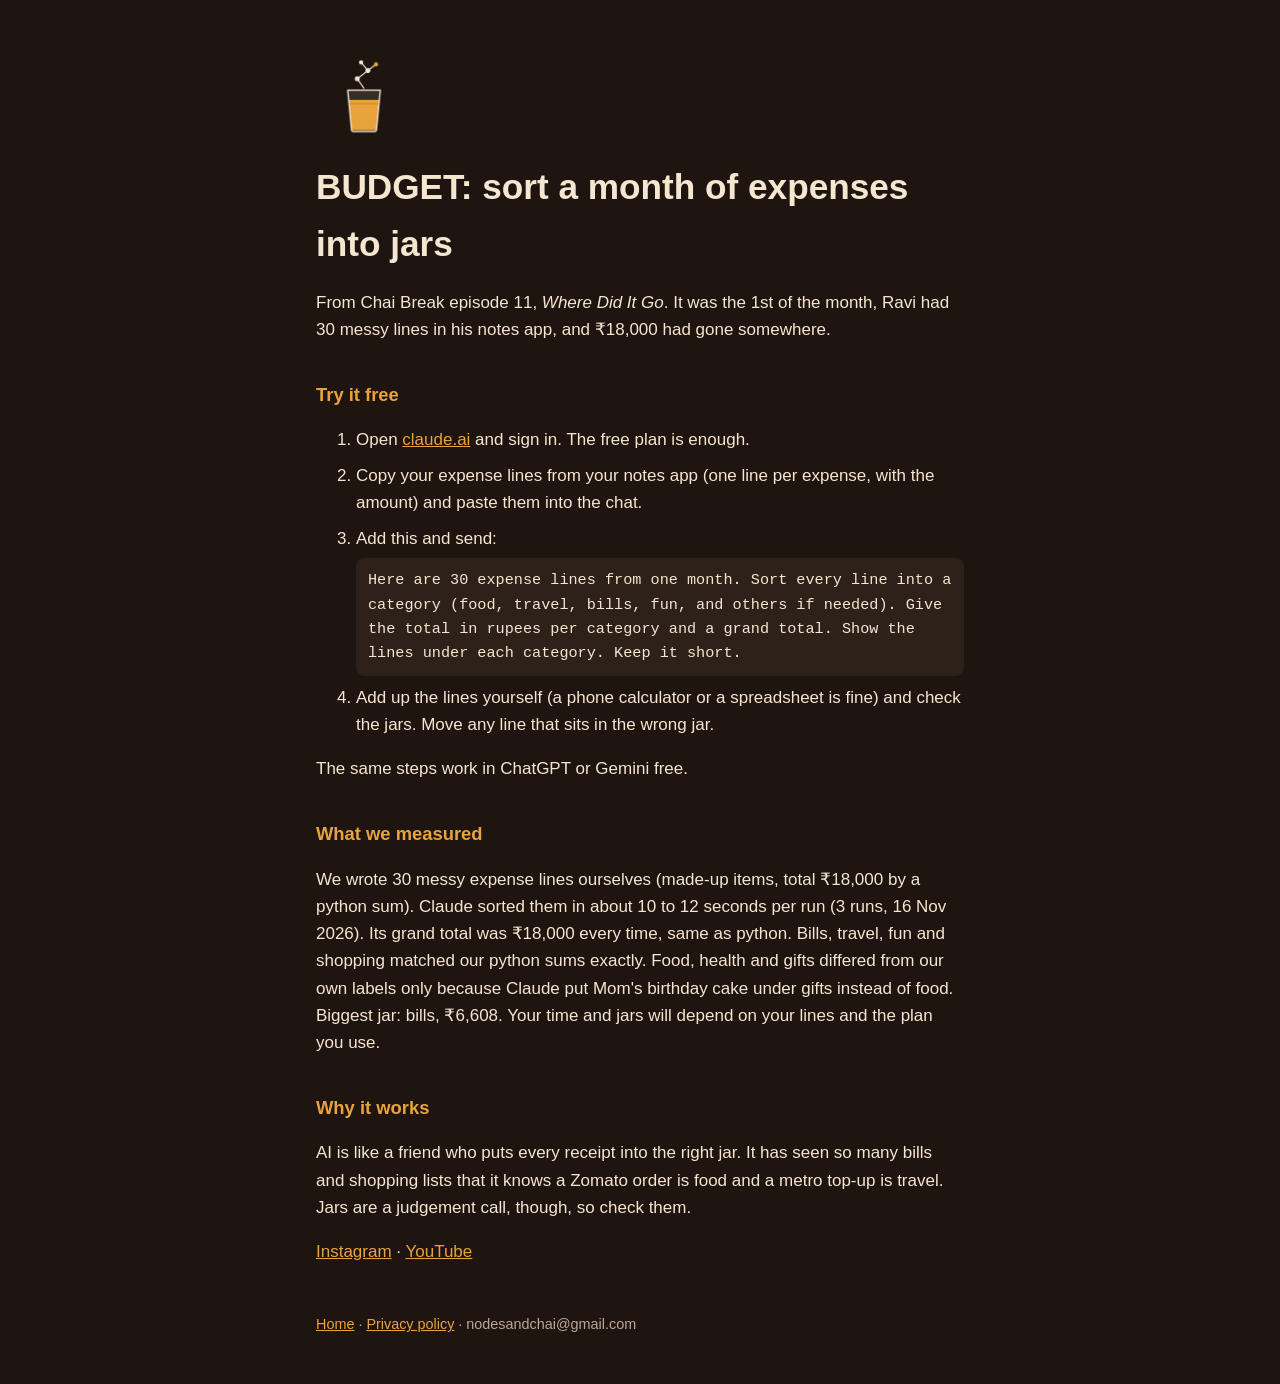
==== budget.html @ 884bbf6f "guide: BUDGET" ====
<!doctype html>
<html lang="en"><head><meta charset="utf-8"><meta name="viewport" content="width=device-width,initial-scale=1">
<title>BUDGET: sort a month of expenses free · Nodes &amp; Chai</title><meta name="description" content="How Ravi sorted 30 messy expense lines into jars with free AI, and how you can try it.">
<link rel="icon" href="logo.png"><link rel="stylesheet" href="style.css"></head>
<body><main>
<img class="logo" src="logo.png" alt="Nodes &amp; Chai logo">
<h1>BUDGET: sort a month of expenses into jars</h1>
<p>From Chai Break episode 11, <em>Where Did It Go</em>. It was the 1st of the month, Ravi had 30 messy lines in his notes app, and ₹18,000 had gone somewhere.</p>

<h2>Try it free</h2>
<ol>
<li>Open <a href="https://claude.ai">claude.ai</a> and sign in. The free plan is enough.</li>
<li>Copy your expense lines from your notes app (one line per expense, with the amount) and paste them into the chat.</li>
<li>Add this and send:<br>
<code>Here are 30 expense lines from one month. Sort every line into a category (food, travel, bills, fun, and others if needed). Give the total in rupees per category and a grand total. Show the lines under each category. Keep it short.</code></li>
<li>Add up the lines yourself (a phone calculator or a spreadsheet is fine) and check the jars. Move any line that sits in the wrong jar.</li>
</ol>
<p>The same steps work in ChatGPT or Gemini free.</p>

<h2>What we measured</h2>
<p>We wrote 30 messy expense lines ourselves (made-up items, total ₹18,000 by a python sum). Claude sorted them in about 10 to 12 seconds per run (3 runs, 16 Nov 2026). Its grand total was ₹18,000 every time, same as python. Bills, travel, fun and shopping matched our python sums exactly. Food, health and gifts differed from our own labels only because Claude put Mom's birthday cake under gifts instead of food. Biggest jar: bills, ₹6,608. Your time and jars will depend on your lines and the plan you use.</p>

<h2>Why it works</h2>
<p>AI is like a friend who puts every receipt into the right jar. It has seen so many bills and shopping lists that it knows a Zomato order is food and a metro top-up is travel. Jars are a judgement call, though, so check them.</p>

<p><a href="https://www.instagram.com/nodesandchai/">Instagram</a> · <a href="https://www.youtube.com/@nodesandchai">YouTube</a></p>
<footer><a href="index.html">Home</a> · <a href="privacy.html">Privacy policy</a> · nodesandchai@gmail.com</footer>
</main></body></html>
---- style.css ----
:root{--bg:#1E1410;--fg:#F5E6D0;--accent:#E8A33D;--muted:#B8A898}
*{box-sizing:border-box}
body{margin:0;background:var(--bg);color:var(--fg);font:17px/1.6 -apple-system,"Avenir Next",Segoe UI,Roboto,sans-serif}
main{max-width:680px;margin:0 auto;padding:48px 16px}
h1{font-size:2.2rem;margin:.2em 0}
h2{color:var(--accent);font-size:1.15rem;margin-top:2em}
a{color:var(--accent)}
.muted{color:var(--muted)}
img.logo{width:96px;height:96px;border-radius:50%}
footer{margin-top:48px;font-size:.9rem;color:var(--muted)}
code{display:block;margin:.4em 0;padding:10px 12px;background:#2E211A;border-radius:8px;white-space:pre-wrap;font-size:.95rem}
li{margin-bottom:.5em}
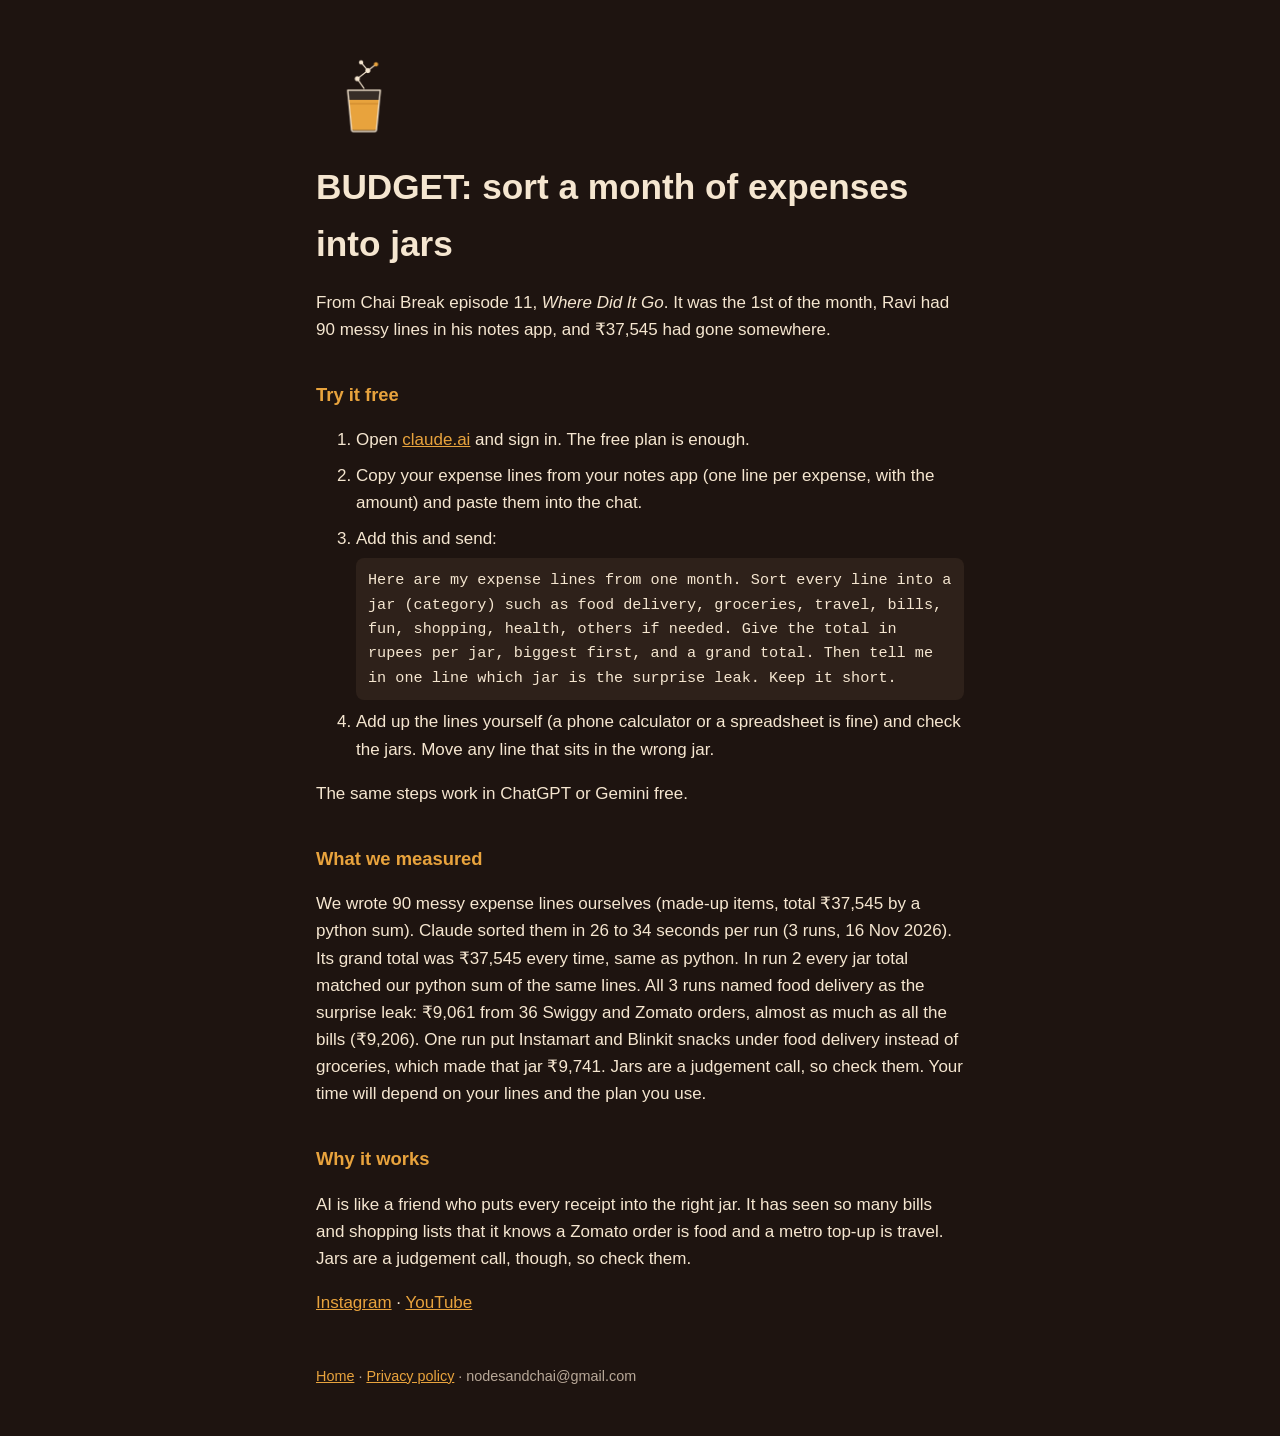
==== commit b21aea88: "budget guide: 90-line test, food delivery leak Co-Authored-By: Claude Opus 5.5 <noreply@anthropic.co" ====
--- a/budget.html
+++ b/budget.html
@@ -1,24 +1,24 @@
 <!doctype html>
 <html lang="en"><head><meta charset="utf-8"><meta name="viewport" content="width=device-width,initial-scale=1">
-<title>BUDGET: sort a month of expenses free · Nodes &amp; Chai</title><meta name="description" content="How Ravi sorted 30 messy expense lines into jars with free AI, and how you can try it.">
+<title>BUDGET: sort a month of expenses free · Nodes &amp; Chai</title><meta name="description" content="How Ravi sorted 90 messy expense lines into jars with free AI, and how you can try it.">
 <link rel="icon" href="logo.png"><link rel="stylesheet" href="style.css"></head>
 <body><main>
 <img class="logo" src="logo.png" alt="Nodes &amp; Chai logo">
 <h1>BUDGET: sort a month of expenses into jars</h1>
-<p>From Chai Break episode 11, <em>Where Did It Go</em>. It was the 1st of the month, Ravi had 30 messy lines in his notes app, and ₹18,000 had gone somewhere.</p>
+<p>From Chai Break episode 11, <em>Where Did It Go</em>. It was the 1st of the month, Ravi had 90 messy lines in his notes app, and ₹37,545 had gone somewhere.</p>
 
 <h2>Try it free</h2>
 <ol>
 <li>Open <a href="https://claude.ai">claude.ai</a> and sign in. The free plan is enough.</li>
 <li>Copy your expense lines from your notes app (one line per expense, with the amount) and paste them into the chat.</li>
 <li>Add this and send:<br>
-<code>Here are 30 expense lines from one month. Sort every line into a category (food, travel, bills, fun, and others if needed). Give the total in rupees per category and a grand total. Show the lines under each category. Keep it short.</code></li>
+<code>Here are my expense lines from one month. Sort every line into a jar (category) such as food delivery, groceries, travel, bills, fun, shopping, health, others if needed. Give the total in rupees per jar, biggest first, and a grand total. Then tell me in one line which jar is the surprise leak. Keep it short.</code></li>
 <li>Add up the lines yourself (a phone calculator or a spreadsheet is fine) and check the jars. Move any line that sits in the wrong jar.</li>
 </ol>
 <p>The same steps work in ChatGPT or Gemini free.</p>
 
 <h2>What we measured</h2>
-<p>We wrote 30 messy expense lines ourselves (made-up items, total ₹18,000 by a python sum). Claude sorted them in about 10 to 12 seconds per run (3 runs, 16 Nov 2026). Its grand total was ₹18,000 every time, same as python. Bills, travel, fun and shopping matched our python sums exactly. Food, health and gifts differed from our own labels only because Claude put Mom's birthday cake under gifts instead of food. Biggest jar: bills, ₹6,608. Your time and jars will depend on your lines and the plan you use.</p>
+<p>We wrote 90 messy expense lines ourselves (made-up items, total ₹37,545 by a python sum). Claude sorted them in 26 to 34 seconds per run (3 runs, 16 Nov 2026). Its grand total was ₹37,545 every time, same as python. In run 2 every jar total matched our python sum of the same lines. All 3 runs named food delivery as the surprise leak: ₹9,061 from 36 Swiggy and Zomato orders, almost as much as all the bills (₹9,206). One run put Instamart and Blinkit snacks under food delivery instead of groceries, which made that jar ₹9,741. Jars are a judgement call, so check them. Your time will depend on your lines and the plan you use.</p>
 
 <h2>Why it works</h2>
 <p>AI is like a friend who puts every receipt into the right jar. It has seen so many bills and shopping lists that it knows a Zomato order is food and a metro top-up is travel. Jars are a judgement call, though, so check them.</p>
